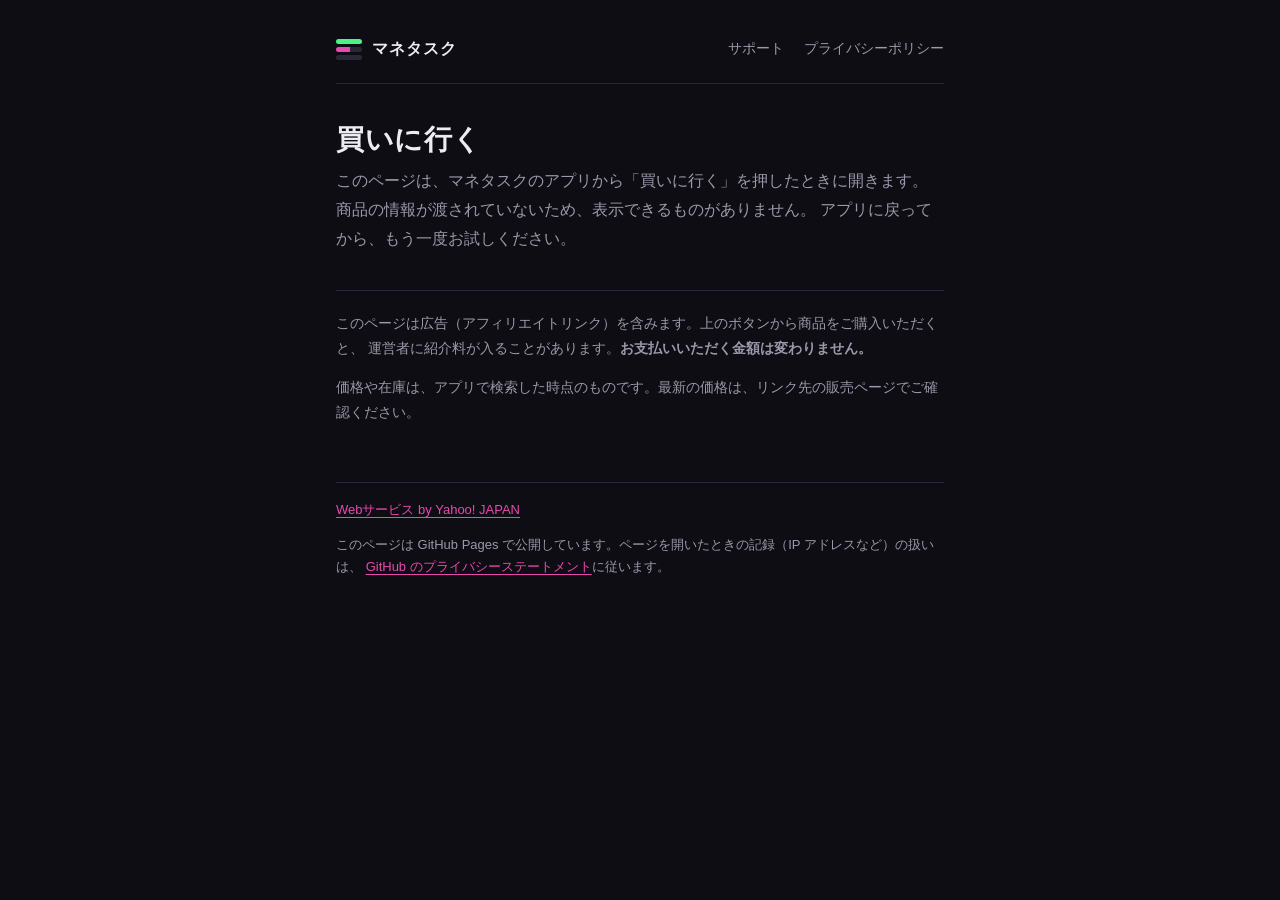
==== buy.html @ c82594fb "Add files via upload" ====
<!doctype html>
<html lang="ja">
<head>
<meta charset="utf-8">
<meta name="viewport" content="width=device-width, initial-scale=1">
<title>買いに行く｜マネタスク</title>
<meta name="description" content="マネタスクで貯めて買うものの、購入ページへのご案内。">
<meta name="robots" content="noindex">
<link rel="stylesheet" href="style.css">
</head>
<!--
  class="buy" は飾りではない。アプリはダークに固定されている（theme.tsx）ので、
  このページだけ端末の外観設定に従うと、アプリから飛んだ瞬間に真っ白になる。
  style.css の .buy がライトモードの指定を打ち消す。
-->
<body class="buy">
<div class="page">
  <header class="masthead">
    <a class="brand" href="./"><span class="mark" aria-hidden="true"><i></i><i></i><i></i></span>マネタスク</a>
    <nav class="nav" aria-label="ページ">
      <a href="./">サポート</a>
      <a href="privacy.html">プライバシーポリシー</a>
    </nav>
  </header>

  <main>
    <!--
      商品カードとリンクは、アプリから渡された値を見てから組み立てる。
      静的に書いてしまうと、リンクが無いときにも計測タグ（1×1 の画像）が読まれ、
      「表示されていない広告の表示回数」を送ることになる。
    -->
    <div id="card" class="buy-card" hidden>
      <p class="buy-eyebrow" id="card-earned" hidden></p>
      <h1 class="buy-name" id="card-name"></h1>
      <p class="buy-price" id="card-price" hidden></p>
      <p class="buy-store" id="card-store"></p>
      <p class="buy-go"><a id="card-link" class="buy-button" href="#" rel="noopener"><span id="card-cta">商品ページを開く</span></a></p>
    </div>

    <div id="fallback" hidden>
      <h1>買いに行く</h1>
      <p class="lede">このページは、マネタスクのアプリから「買いに行く」を押したときに開きます。
        商品の情報が渡されていないため、表示できるものがありません。
        アプリに戻ってから、もう一度お試しください。</p>
    </div>

    <div id="badlink" hidden>
      <h1>開けませんでした</h1>
      <p class="lede">安全に開けると確認できたリンクだけを表示しています。
        お手数ですが、アプリに戻ってからもう一度お試しください。</p>
    </div>

    <noscript>
      <h1>買いに行く</h1>
      <p class="lede">このページは JavaScript を使って商品のリンクを組み立てています。
        Safari の設定で JavaScript を有効にしてから開いてください。</p>
    </noscript>

    <div class="buy-note">
      <p>このページは広告（アフィリエイトリンク）を含みます。上のボタンから商品をご購入いただくと、
        運営者に紹介料が入ることがあります。<strong>お支払いいただく金額は変わりません。</strong></p>
      <p>価格や在庫は、アプリで検索した時点のものです。最新の価格は、リンク先の販売ページでご確認ください。</p>
    </div>
  </main>

  <footer class="footer">
    <p><a href="https://developer.yahoo.co.jp/sitemap/">Webサービス by Yahoo! JAPAN</a></p>
    <p>このページは GitHub Pages で公開しています。ページを開いたときの記録（IP アドレスなど）の扱いは、
      <a href="https://docs.github.com/ja/site-policy/privacy-policies/github-general-privacy-statement">GitHub のプライバシーステートメント</a>に従います。</p>
  </footer>
</div>

<script>
(function () {
  'use strict';

  /*
    アプリから渡された成果リンクを、そのまま表示するだけのページ。
    ここで URL を組み立て直してはいけない（広告リンクの改変は 3 社とも禁止）。
    設計の理由と引用は save_app/buy-page.md にある。
  */

  // 開いてよいホスト。ここに無いものは表示しない（オープンリダイレクタにしないため）
  var ALLOWED = {
    'ck.jp.ap.valuecommerce.com': {
      store: 'Yahoo!ショッピング',
      cta: 'Yahoo!ショッピングで見る',
      // バリューコマースの表示回数カウント用タグ。MyLink で発行されたものと同じ値。
      // 「リダイレクトさせたいページのリンクがある場所に ad タグを」（商品API 第5章 FAQ）
      ad: 'https://ad.jp.ap.valuecommerce.com/servlet/gifbanner?sid=3781888&pid=892707723'
    }
  };

  var params = new URLSearchParams(window.location.search);
  var raw = params.get('u') || '';
  var name = (params.get('n') || '').slice(0, 200).trim();
  var price = (params.get('p') || '').replace(/[^0-9]/g, '').slice(0, 12);
  // 「42 日かけて ¥6,000 貯めました」を出すための 2 つ。無ければ何も出さない。
  var saved = (params.get('v') || '').replace(/[^0-9]/g, '').slice(0, 12);
  var days = (params.get('d') || '').replace(/[^0-9]/g, '').slice(0, 5);

  var card = document.getElementById('card');
  var fallback = document.getElementById('fallback');
  var badlink = document.getElementById('badlink');

  var yen = function (n) { return '¥' + Number(n).toLocaleString('ja-JP'); };

  if (!raw) {
    fallback.hidden = false;
    return;
  }

  var rule = null;
  try {
    var parsed = new URL(raw);
    if (parsed.protocol === 'https:' && Object.prototype.hasOwnProperty.call(ALLOWED, parsed.hostname)) {
      rule = ALLOWED[parsed.hostname];
    }
  } catch (e) {
    rule = null;
  }

  if (!rule) {
    badlink.hidden = false;
    return;
  }

  document.getElementById('card-store').textContent = rule.store;
  document.getElementById('card-name').textContent = name || 'この商品';
  document.getElementById('card-cta').textContent = rule.cta;

  if (price) {
    var el = document.getElementById('card-price');
    el.textContent = yen(price);
    el.hidden = false;
  }

  // ここが「踏み台」と「達成の証書」を分ける 1 行。貯めた実績が渡っていれば先頭に出す。
  if (saved) {
    var earned = document.getElementById('card-earned');
    earned.textContent = days
      ? days + ' 日かけて ' + yen(saved) + ' 貯めました'
      : yen(saved) + ' 貯めました';
    earned.hidden = false;
  }

  var link = document.getElementById('card-link');
  // 検証は URL() で行い、href には受け取った文字列をそのまま入れる（1 文字も変えない）
  link.setAttribute('href', raw);

  // 表示されるリンク 1 つにつき、計測タグ 1 つ（1 対 1）
  var pixel = document.createElement('img');
  pixel.setAttribute('src', rule.ad);
  pixel.setAttribute('width', '1');
  pixel.setAttribute('height', '1');
  pixel.setAttribute('border', '0');
  pixel.setAttribute('alt', '');
  link.appendChild(pixel);

  card.hidden = false;
})();
</script>
</body>
</html>
---- style.css ----
/*
  マネタスクの公開ページ（サポート／プライバシーポリシー）共通。
  色はアプリの theme.tsx から取っている（地 #0E0D13・メインカラーはマゼンタ）。
  外部のフォントや解析は読み込まない ── 「第三者に渡さない」と書いたページが、
  開いた瞬間に閲覧者の情報を外へ送っていたら本文が嘘になる。
*/

:root {
  --ground: #0E0D13;
  --panel: #191822;
  --ink: #EDECF2;
  --ink-2: #9B98AB;
  --rule: #2A2836;
  --track: #2A2836;
  --accent: #E949AE;
  --glow: #49F387;
  color-scheme: dark;
}

@media (prefers-color-scheme: light) {
  :root {
    --ground: #F6F5F9;
    --panel: #FFFFFF;
    --ink: #16141D;
    --ink-2: #56526A;
    --rule: #E3E1EA;
    --track: #E3E1EA;
    --accent: #B6207F;
    --glow: #1C9C4B;
    color-scheme: light;
  }
}

*,
*::before,
*::after {
  box-sizing: border-box;
}

html {
  -webkit-text-size-adjust: 100%;
  text-size-adjust: 100%;
}

body {
  margin: 0;
  padding: 0 20px;
  background: var(--ground);
  color: var(--ink);
  font-family: -apple-system, BlinkMacSystemFont, "Hiragino Sans", "Hiragino Kaku Gothic ProN",
    "Noto Sans JP", "Yu Gothic UI", Meiryo, sans-serif;
  font-size: 16px;
  line-height: 1.8;
}

.page {
  max-width: 38rem;
  margin: 0 auto;
  padding-block: 32px 56px;
}

/* ---- 見出し帯 ---------------------------------------------------- */

.masthead {
  display: flex;
  flex-wrap: wrap;
  align-items: center;
  justify-content: space-between;
  gap: 12px 24px;
  padding-bottom: 16px;
  border-bottom: 1px solid var(--rule);
}

.brand {
  display: flex;
  align-items: center;
  gap: 10px;
  color: var(--ink);
  font-weight: 700;
  letter-spacing: 0.06em;
  text-decoration: none;
}

/*
  印は、アプリの仕組みそのもの: 上から順に埋まる 3 本のバー。
  一番上は満タン（達成の色）、次が貯めている途中（メインカラー）、一番下はまだ空。
*/
.mark {
  display: grid;
  flex: none;
  gap: 3px;
  width: 26px;
}

.mark i {
  display: block;
  height: 5px;
  border-radius: 3px;
  background: linear-gradient(90deg, var(--fill-color) var(--fill), var(--track) var(--fill));
}

.mark i:nth-child(1) {
  --fill: 100%;
  --fill-color: var(--glow);
}

.mark i:nth-child(2) {
  --fill: 55%;
  --fill-color: var(--accent);
}

.mark i:nth-child(3) {
  --fill: 0%;
  --fill-color: var(--accent);
}

.nav {
  display: flex;
  gap: 20px;
  font-size: 0.875rem;
}

.nav a {
  padding-block: 4px;
  border-bottom: 2px solid transparent;
  color: var(--ink-2);
  text-decoration: none;
}

.nav a:hover {
  color: var(--ink);
}

.nav a[aria-current="page"] {
  border-bottom-color: var(--accent);
  color: var(--ink);
}

/* ---- 本文 ---------------------------------------------------- */

h1 {
  margin: 36px 0 8px;
  font-size: 1.75rem;
  line-height: 1.4;
  letter-spacing: 0.02em;
  text-wrap: balance;
}

h2 {
  margin: 48px 0 12px;
  font-size: 1.1875rem;
  line-height: 1.5;
  text-wrap: balance;
}

h3 {
  margin: 0 0 6px;
  font-size: 1rem;
  line-height: 1.6;
}

p {
  margin: 0 0 1em;
}

ul,
ol {
  margin: 0 0 1em;
  padding-left: 1.4em;
}

li + li {
  margin-top: 0.35em;
}

a {
  color: var(--accent);
  text-underline-offset: 3px;
}

a:focus-visible {
  outline: 2px solid var(--accent);
  outline-offset: 3px;
  border-radius: 2px;
}

.lede,
.meta {
  color: var(--ink-2);
}

.meta {
  margin-bottom: 20px;
  font-size: 0.875rem;
  font-variant-numeric: tabular-nums;
}

/* ---- 1 ページに 1 つだけ持ち上げる面（連絡先／要約） ---------------- */

.panel {
  margin-top: 28px;
  padding: 22px 24px;
  border: 1px solid var(--rule);
  border-radius: 14px;
  background: var(--panel);
}

.panel > :last-child {
  margin-bottom: 0;
}

.panel .label {
  margin: 0 0 4px;
  color: var(--ink-2);
  font-size: 0.8125rem;
  font-weight: 600;
  letter-spacing: 0.08em;
}

/*
  アドレスは 1 行に収めたい。途中で割れると「.co / m」になり、書き写し間違いを誘う。
  幅に合わせて文字を縮め、それでも入らない狭さでは HTML 側の <wbr>（@ の直後）で折る。
*/
.address {
  margin: 0 0 16px;
  font-size: clamp(1rem, 4.6vw, 1.25rem);
  font-weight: 700;
  line-height: 1.5;
  overflow-wrap: anywhere;
}

.address a {
  text-decoration: none;
}

.address a:hover {
  text-decoration: underline;
}

.panel .quiet {
  color: var(--ink-2);
  font-size: 0.9375rem;
}

.summary-lead {
  font-size: 1.125rem;
  font-weight: 700;
  text-wrap: balance;
}

/* ---- よくある質問 ---------------------------------------------------- */

.faq section {
  padding-block: 22px;
  border-top: 1px solid var(--rule);
}

.faq section:last-child {
  border-bottom: 1px solid var(--rule);
}

.faq section > :last-child {
  margin-bottom: 0;
}

/* ---- 表 ---------------------------------------------------- */

.table-wrap {
  margin: 0 0 1em;
  overflow-x: auto;
}

table {
  width: 100%;
  border-collapse: collapse;
  font-size: 0.9375rem;
}

th,
td {
  padding: 10px 16px 10px 0;
  border-bottom: 1px solid var(--rule);
  text-align: left;
  vertical-align: top;
}

th {
  color: var(--ink-2);
  font-weight: 600;
  white-space: nowrap;
}

/* ---- 末尾 ---------------------------------------------------- */

.footer {
  margin-top: 56px;
  padding-top: 16px;
  border-top: 1px solid var(--rule);
  color: var(--ink-2);
  font-size: 0.8125rem;
  line-height: 1.7;
}

.footer p:last-child {
  margin-bottom: 0;
}


/*
  「買いに行く」ページ（buy.html）。
  アプリの「買いに行く」から開く踏み台で、読むより押す画面。

  **ライトモードを打ち消している。** サポートとプライバシーポリシーは
  「たまたま開いた web ページ」なので端末の外観に従ってよいが、このページは
  アプリの続きとして開く。アプリは theme.tsx でダーク 1 つに固定してあるので、
  ここだけ白くなると、飛んだ瞬間に別のサービスに見える。
*/

body.buy {
  --ground: #0E0D13;
  --panel: #191822;
  --ink: #EDECF2;
  --ink-2: #9B98AB;
  --rule: #2A2836;
  --track: #2A2836;
  --accent: #E949AE;
  --glow: #49F387;
  color-scheme: dark;
}

[hidden] {
  display: none !important;
}

/*
  商品カードは**枠を持たない**。下の注記（`.buy-note`）と同じ角丸の面にすると、
  半年貯めたものと法定の注記が同じ重さに見える。面は 1 つだけにする。
*/
.buy-card {
  margin-top: 28px;
}

/* 「42 日かけて ¥6,000 貯めました」。このページを踏み台から達成の証書に変える 1 行 */
.buy-eyebrow {
  margin: 0 0 10px;
  padding: 6px 12px;
  display: inline-block;
  border-radius: 999px;
  background: rgba(73, 243, 135, 0.12);
  color: var(--glow);
  font-size: 0.875rem;
  font-weight: 700;
  letter-spacing: 0.01em;
}

/* このページの主役。店の名前でもボタンでもなく、**買うもの**が一番大きい */
.buy-name {
  margin: 0 0 12px;
  font-size: clamp(1.5rem, 6.4vw, 1.875rem);
  font-weight: 700;
  line-height: 1.45;
  letter-spacing: 0.01em;
  overflow-wrap: anywhere;
  text-wrap: balance;
}

/*
  値段は **--glow（達成の色）を使わない。**
  あれは「貯まりきった」を表す色で、店の言い値に使うと意味が裏返る。
*/
.buy-price {
  margin: 0 0 4px;
  color: var(--ink);
  font-size: 1.375rem;
  font-weight: 700;
  font-variant-numeric: tabular-nums;
}

.buy-store {
  margin: 0;
  color: var(--ink-2);
  font-size: 0.9375rem;
}

.buy-go {
  margin: 24px 0 0;
}

/*
  文字色は白ではなく墨。アプリの bestInk と同じ判断で、
  マゼンタ #E949AE の上では 白 3.4:1 に対し 墨 5.6:1。
*/
.buy-button {
  display: block;
  padding: 16px 20px;
  border-radius: 12px;
  background: var(--accent);
  color: #0B0A10;
  font-size: 1.0625rem;
  font-weight: 700;
  line-height: 1.4;
  text-align: center;
  text-decoration: none;
}

.buy-button:hover,
.buy-button:focus-visible {
  text-decoration: underline;
}

/* 注記は面を持たず、線 1 本で本文から切り離す */
.buy-note {
  margin-top: 36px;
  padding-top: 20px;
  border-top: 1px solid var(--rule);
  color: var(--ink-2);
  font-size: 0.875rem;
}

.buy-note p:last-child {
  margin-bottom: 0;
}
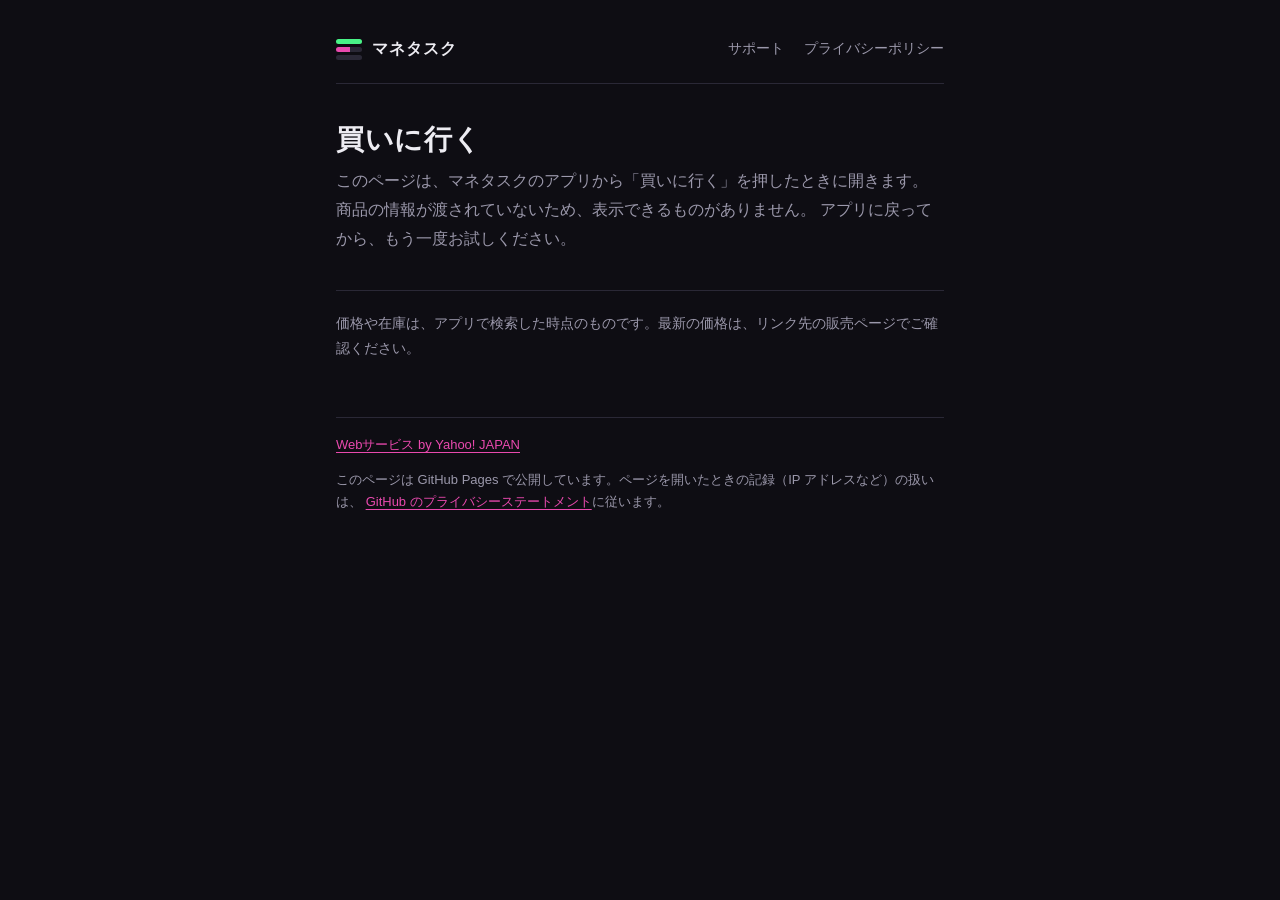
==== commit 837d29e9: "Add files via upload" ====
--- a/buy.html
+++ b/buy.html
@@ -26,8 +26,7 @@
   <main>
     <!--
       商品カードとリンクは、アプリから渡された値を見てから組み立てる。
-      静的に書いてしまうと、リンクが無いときにも計測タグ（1×1 の画像）が読まれ、
-      「表示されていない広告の表示回数」を送ることになる。
+      2026-09-28 から、ここには広告を置かない（下の script の注記）。
     -->
     <div id="card" class="buy-card" hidden>
       <p class="buy-eyebrow" id="card-earned" hidden></p>
@@ -57,8 +56,6 @@
     </noscript>
 
     <div class="buy-note">
-      <p>このページは広告（アフィリエイトリンク）を含みます。上のボタンから商品をご購入いただくと、
-        運営者に紹介料が入ることがあります。<strong>お支払いいただく金額は変わりません。</strong></p>
       <p>価格や在庫は、アプリで検索した時点のものです。最新の価格は、リンク先の販売ページでご確認ください。</p>
     </div>
   </main>
@@ -75,23 +72,43 @@
   'use strict';
 
   /*
-    アプリから渡された成果リンクを、そのまま表示するだけのページ。
-    ここで URL を組み立て直してはいけない（広告リンクの改変は 3 社とも禁止）。
-    設計の理由と引用は save_app/buy-page.md にある。
+    アプリの「買いに行く」から開くページ。設計の理由と引用は save_app/buy-page.md にある。
+
+    **2026-09-28 から、成果リンクを使わず、素の商品ページへつなぐ。計測タグも読まない。**
+    アプリ（1.1.0〜）が渡してくるのは、既存サイト（sid 3781888）の広告コードで作った成果リンク。
+    バリューコマースの回答は「既存サイトで作成した広告コードをアプリ含め別サイトに掲載することが
+    ないように」（save_app/vc-rules.md 8）。アプリの媒体（3782665）は審査中で、通ったら
+    アプリが自分で成果リンクを開く（このページは挟まない。vc-rules.md 11）。
+    **このページを直せば、出ている全部の版に一度に効く**（アプリの更新も審査も要らない）。
+    紹介料は入らなくなるが、宣伝で人が増える前に止める。
+
+    成果リンクを組み立て直してはいけない（広告リンクの改変は 3 社とも禁止）。
+    ここでは中の vc_url（素の商品ページ）を取り出すだけで、広告としては使わない。
   */
 
   // 開いてよいホスト。ここに無いものは表示しない（オープンリダイレクタにしないため）
   var ALLOWED = {
     'ck.jp.ap.valuecommerce.com': {
       store: 'Yahoo!ショッピング',
-      cta: 'Yahoo!ショッピングで見る',
-      // バリューコマースの表示回数カウント用タグ。MyLink で発行されたものと同じ値。
-      // 「リダイレクトさせたいページのリンクがある場所に ad タグを」（商品API 第5章 FAQ）
-      ad: 'https://ad.jp.ap.valuecommerce.com/servlet/gifbanner?sid=3781888&pid=892707723'
+      cta: 'Yahoo!ショッピングで見る'
     }
   };
 
-  var params = new URLSearchParams(window.location.search);
+  // 成果リンクの中の行き先（vc_url）として開いてよいホスト（vc-rules.md 2 の原文）。
+  // vc_url には何でも入れられるので、ここを緩めると踏み台になる
+  var DEST = [
+    'shopping.yahoo.co.jp',
+    'topics.shopping.yahoo.co.jp',
+    'store.shopping.yahoo.co.jp',
+    'search.shopping.yahoo.co.jp',
+    'paypaymall.yahoo.co.jp'
+  ];
+
+  // **クエリ（?）ではなくフラグメント（#）から読む。**
+  // フラグメントはサーバーに送られないので、目標の名前や貯めた額が
+  // GitHub Pages のアクセスログに残らない。アプリ側は core/url.ts の
+  // buyDestination が # で組み立てている ── **片方だけ直すと証書が出なくなる。**
+  var params = new URLSearchParams(window.location.hash.slice(1));
   var raw = params.get('u') || '';
   var name = (params.get('n') || '').slice(0, 200).trim();
   var price = (params.get('p') || '').replace(/[^0-9]/g, '').slice(0, 12);
@@ -111,16 +128,23 @@
   }
 
   var rule = null;
+  var dest = null;
   try {
     var parsed = new URL(raw);
     if (parsed.protocol === 'https:' && Object.prototype.hasOwnProperty.call(ALLOWED, parsed.hostname)) {
-      rule = ALLOWED[parsed.hostname];
+      var inner = parsed.searchParams.get('vc_url') || '';
+      var target = new URL(inner);
+      if (target.protocol === 'https:' && !target.username && !target.password && DEST.indexOf(target.hostname) >= 0) {
+        rule = ALLOWED[parsed.hostname];
+        dest = inner;
+      }
     }
   } catch (e) {
     rule = null;
+    dest = null;
   }
 
-  if (!rule) {
+  if (!rule || !dest) {
     badlink.hidden = false;
     return;
   }
@@ -145,17 +169,8 @@
   }
 
   var link = document.getElementById('card-link');
-  // 検証は URL() で行い、href には受け取った文字列をそのまま入れる（1 文字も変えない）
-  link.setAttribute('href', raw);
-
-  // 表示されるリンク 1 つにつき、計測タグ 1 つ（1 対 1）
-  var pixel = document.createElement('img');
-  pixel.setAttribute('src', rule.ad);
-  pixel.setAttribute('width', '1');
-  pixel.setAttribute('height', '1');
-  pixel.setAttribute('border', '0');
-  pixel.setAttribute('alt', '');
-  link.appendChild(pixel);
+  // 素の商品ページ。広告ではないので計測タグは付けない（上の注記）
+  link.setAttribute('href', dest);
 
   card.hidden = false;
 })();
